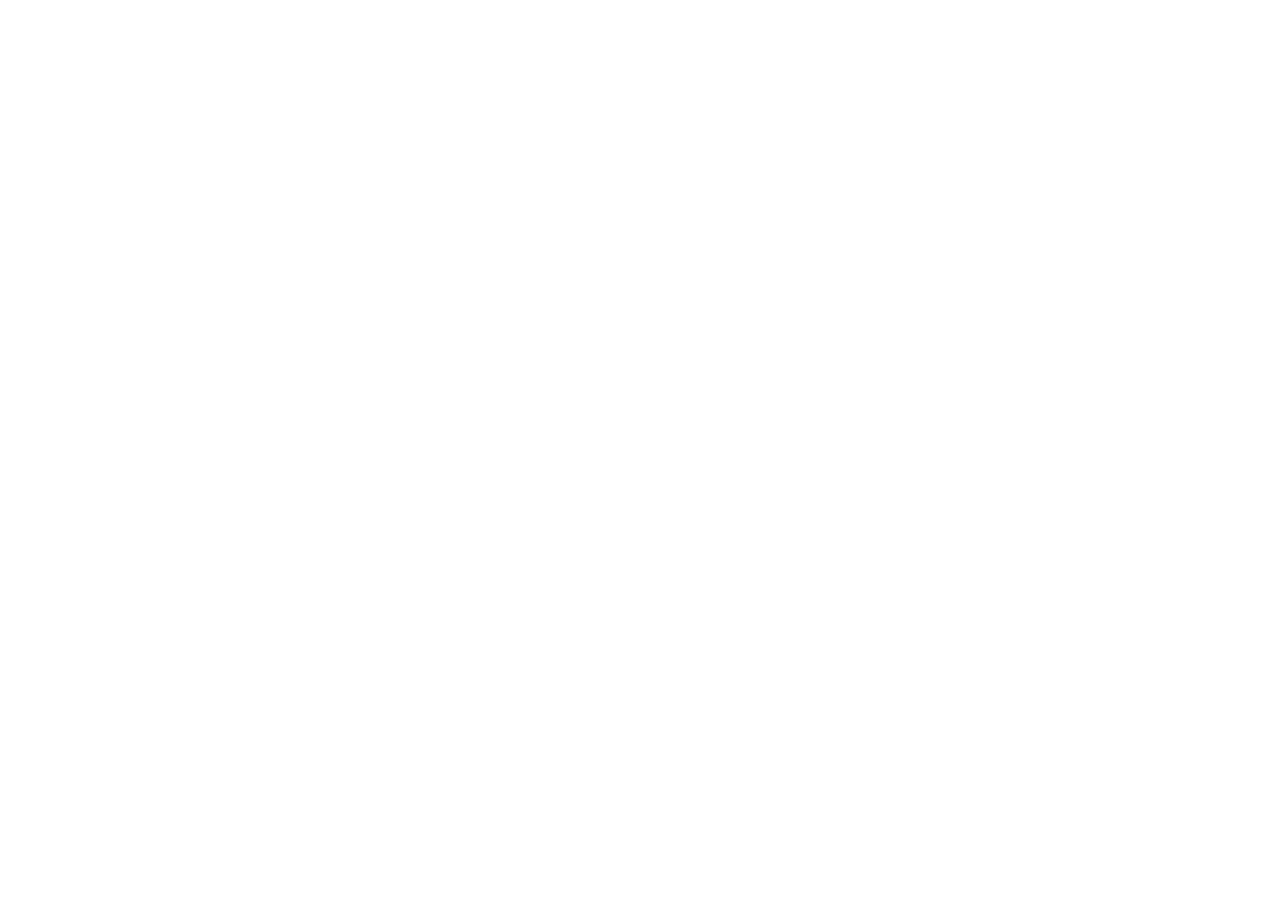
==== Project-2-Newspaper-Layout/newspaper.html @ a394506d "Structure" ====
<!DOCTYPE html>
<html lang="en">
<head>
    <meta charset="UTF-8">
    <meta name="viewport" content="width=device-width, initial-scale=1.0">
    <title>Document</title>
</head>
<body>
    
</body>
</html>
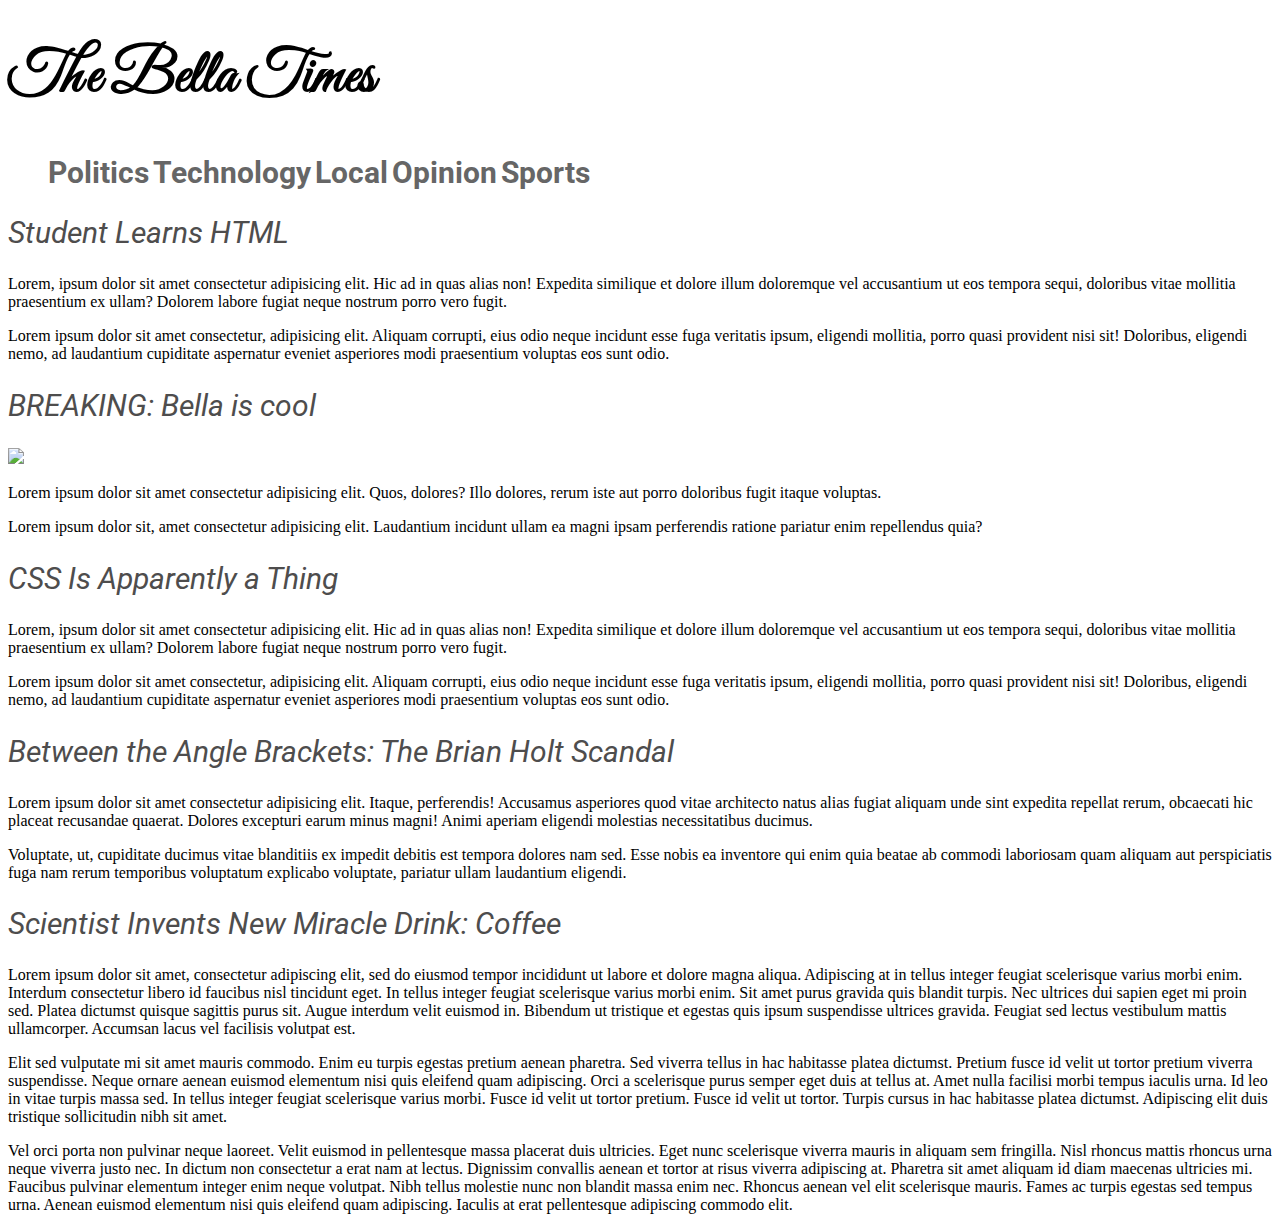
==== commit f6163124: "html finished" ====
--- a/Project-2-Newspaper-Layout/newspaper.html
+++ b/Project-2-Newspaper-Layout/newspaper.html
@@ -3,9 +3,71 @@
 <head>
     <meta charset="UTF-8">
     <meta name="viewport" content="width=device-width, initial-scale=1.0">
-    <title>Document</title>
+
+    <link rel="preconnect" href="https://fonts.googleapis.com"><link rel="preconnect" href="https://fonts.gstatic.com" crossorigin><link href="https://fonts.googleapis.com/css2?family=Great+Vibes&display=swap" rel="stylesheet">
+
+    <link rel="preconnect" href="https://fonts.googleapis.com"><link rel="preconnect" href="https://fonts.gstatic.com" crossorigin><link href="https://fonts.googleapis.com/css2?family=Great+Vibes&family=Roboto:ital,wght@0,100;0,300;0,400;0,500;0,700;0,900;1,100;1,300;1,400;1,500;1,700;1,900&display=swap" rel="stylesheet">
+
+
+    <link rel="stylesheet" href="newspaper.css">
+
+    <title>Newspaper</title>
 </head>
 <body>
+    <div>
+      <div>
+        <h1 class="main-title">The Bella Times</h1>
+      </div>
+
+      <div>
+        <div>
+            
+        </div>
+        <ul>
+            <li class="nav-btn">Politics</li>
+            <li class="nav-btn">Technology</li>
+            <li class="nav-btn">Local</li>
+            <li class="nav-btn">Opinion</li>
+            <li class="nav-btn">Sports</li>
+        </ul>
+      </div>
+
+      <div>
+        <h2 class="head2">Student Learns HTML</h2>
+        <p>Lorem, ipsum dolor sit amet consectetur adipisicing elit. Hic ad in quas alias non! Expedita similique et dolore illum doloremque vel accusantium ut eos tempora sequi, doloribus vitae mollitia praesentium ex ullam? Dolorem labore fugiat neque nostrum porro vero fugit.</p>
+
+        <p>Lorem ipsum dolor sit amet consectetur, adipisicing elit. Aliquam corrupti, eius odio neque incidunt esse fuga veritatis ipsum, eligendi mollitia, porro quasi provident nisi sit! Doloribus, eligendi nemo, ad laudantium cupiditate aspernatur eveniet asperiores modi praesentium voluptas eos sunt odio.</p>
+      </div>
+
+      <div>
+        <h2 class="head2">BREAKING: Bella is cool</h2>
+        <img class="theweeknd" src="https://media.philstar.com/photos/2020/04/26/baby-gil_2020-04-26_15-21-57.jpg">
+        <p>Lorem ipsum dolor sit amet consectetur adipisicing elit. Quos, dolores? Illo dolores, rerum iste aut porro doloribus fugit itaque voluptas.</p>
+        <p>Lorem ipsum dolor sit, amet consectetur adipisicing elit. Laudantium incidunt ullam ea magni ipsam perferendis ratione pariatur enim repellendus quia?</p>
+      </div>
+
+      <div>
+        <h2 class="head2">CSS Is Apparently a Thing</h2>
+        <p>Lorem, ipsum dolor sit amet consectetur adipisicing elit. Hic ad in quas alias non! Expedita similique et dolore illum doloremque vel accusantium ut eos tempora sequi, doloribus vitae mollitia praesentium ex ullam? Dolorem labore fugiat neque nostrum porro vero fugit.</p>
+        <p>Lorem ipsum dolor sit amet consectetur, adipisicing elit. Aliquam corrupti, eius odio neque incidunt esse fuga veritatis ipsum, eligendi mollitia, porro quasi provident nisi sit! Doloribus, eligendi nemo, ad laudantium cupiditate aspernatur eveniet asperiores modi praesentium voluptas eos sunt odio.</p>
+      </div>
+
+      <div>
+        <h2 class="head2">
+            Between the Angle Brackets: The Brian Holt Scandal
+        </h2>
+        <p>Lorem ipsum dolor sit amet consectetur adipisicing elit. Itaque, perferendis! Accusamus asperiores quod vitae architecto natus alias fugiat aliquam unde sint expedita repellat rerum, obcaecati hic placeat recusandae quaerat. Dolores excepturi earum minus magni! Animi aperiam eligendi molestias necessitatibus ducimus.</p>
+        <p>Voluptate, ut, cupiditate ducimus vitae blanditiis ex impedit debitis est tempora dolores nam sed. Esse nobis ea inventore qui enim quia beatae ab commodi laboriosam quam aliquam aut perspiciatis fuga nam rerum temporibus voluptatum explicabo voluptate, pariatur ullam laudantium eligendi.</p>
+      </div>
+
+      <div>
+        <h2 class="head2">Scientist Invents New Miracle Drink: Coffee</h2>
+        <p>Lorem ipsum dolor sit amet, consectetur adipiscing elit, sed do eiusmod tempor incididunt ut labore et dolore magna aliqua. Adipiscing at in tellus integer feugiat scelerisque varius morbi enim. Interdum consectetur libero id faucibus nisl tincidunt eget. In tellus integer feugiat scelerisque varius morbi enim. Sit amet purus gravida quis blandit turpis. Nec ultrices dui sapien eget mi proin sed. Platea dictumst quisque sagittis purus sit. Augue interdum velit euismod in. Bibendum ut tristique et egestas quis ipsum suspendisse ultrices gravida. Feugiat sed lectus vestibulum mattis ullamcorper. Accumsan lacus vel facilisis volutpat est.</p>
+        <p>Elit sed vulputate mi sit amet mauris commodo. Enim eu turpis egestas pretium aenean pharetra. Sed viverra tellus in hac habitasse platea dictumst. Pretium fusce id velit ut tortor pretium viverra suspendisse. Neque ornare aenean euismod elementum nisi quis eleifend quam adipiscing. Orci a scelerisque purus semper eget duis at tellus at. Amet nulla facilisi morbi tempus iaculis urna. Id leo in vitae turpis massa sed. In tellus integer feugiat scelerisque varius morbi. Fusce id velit ut tortor pretium. Fusce id velit ut tortor. Turpis cursus in hac habitasse platea dictumst. Adipiscing elit duis tristique sollicitudin nibh sit amet.</p>
+        <p>Vel orci porta non pulvinar neque laoreet. Velit euismod in pellentesque massa placerat duis ultricies. Eget nunc scelerisque viverra mauris in aliquam sem fringilla. Nisl rhoncus mattis rhoncus urna neque viverra justo nec. In dictum non consectetur a erat nam at lectus. Dignissim convallis aenean et tortor at risus viverra adipiscing at. Pharetra sit amet aliquam id diam maecenas ultricies mi. Faucibus pulvinar elementum integer enim neque volutpat. Nibh tellus molestie nunc non blandit massa enim nec. Rhoncus aenean vel elit scelerisque mauris. Fames ac turpis egestas sed tempus urna. Aenean euismod elementum nisi quis eleifend quam adipiscing. Iaculis at erat pellentesque adipiscing commodo elit.</p>
+
+      </div>
+    </div>
     
 </body>
 </html>--- a/Project-2-Newspaper-Layout/newspaper.css
+++ b/Project-2-Newspaper-Layout/newspaper.css
@@ -0,0 +1,32 @@
+.main-title {
+    font-family: 'Great Vibes', cursive;
+    font-size: 60px;
+}
+
+.nav-btn {
+    font-family: 'Roboto', sans-serif;
+    color: rgb(102, 102, 102);
+    font-size: 30px;
+    font-weight: 700;
+    list-style: none;
+    display: inline-block;
+
+}
+
+.head2 {
+    font-size: 30px;
+    font-family: 'Roboto', sans-serif;
+    font-style: italic;
+    font-weight: 400;
+    color: rgb(78, 77, 77);
+}
+
+p {
+
+}
+
+img {
+    width: 300px;
+}
+
+
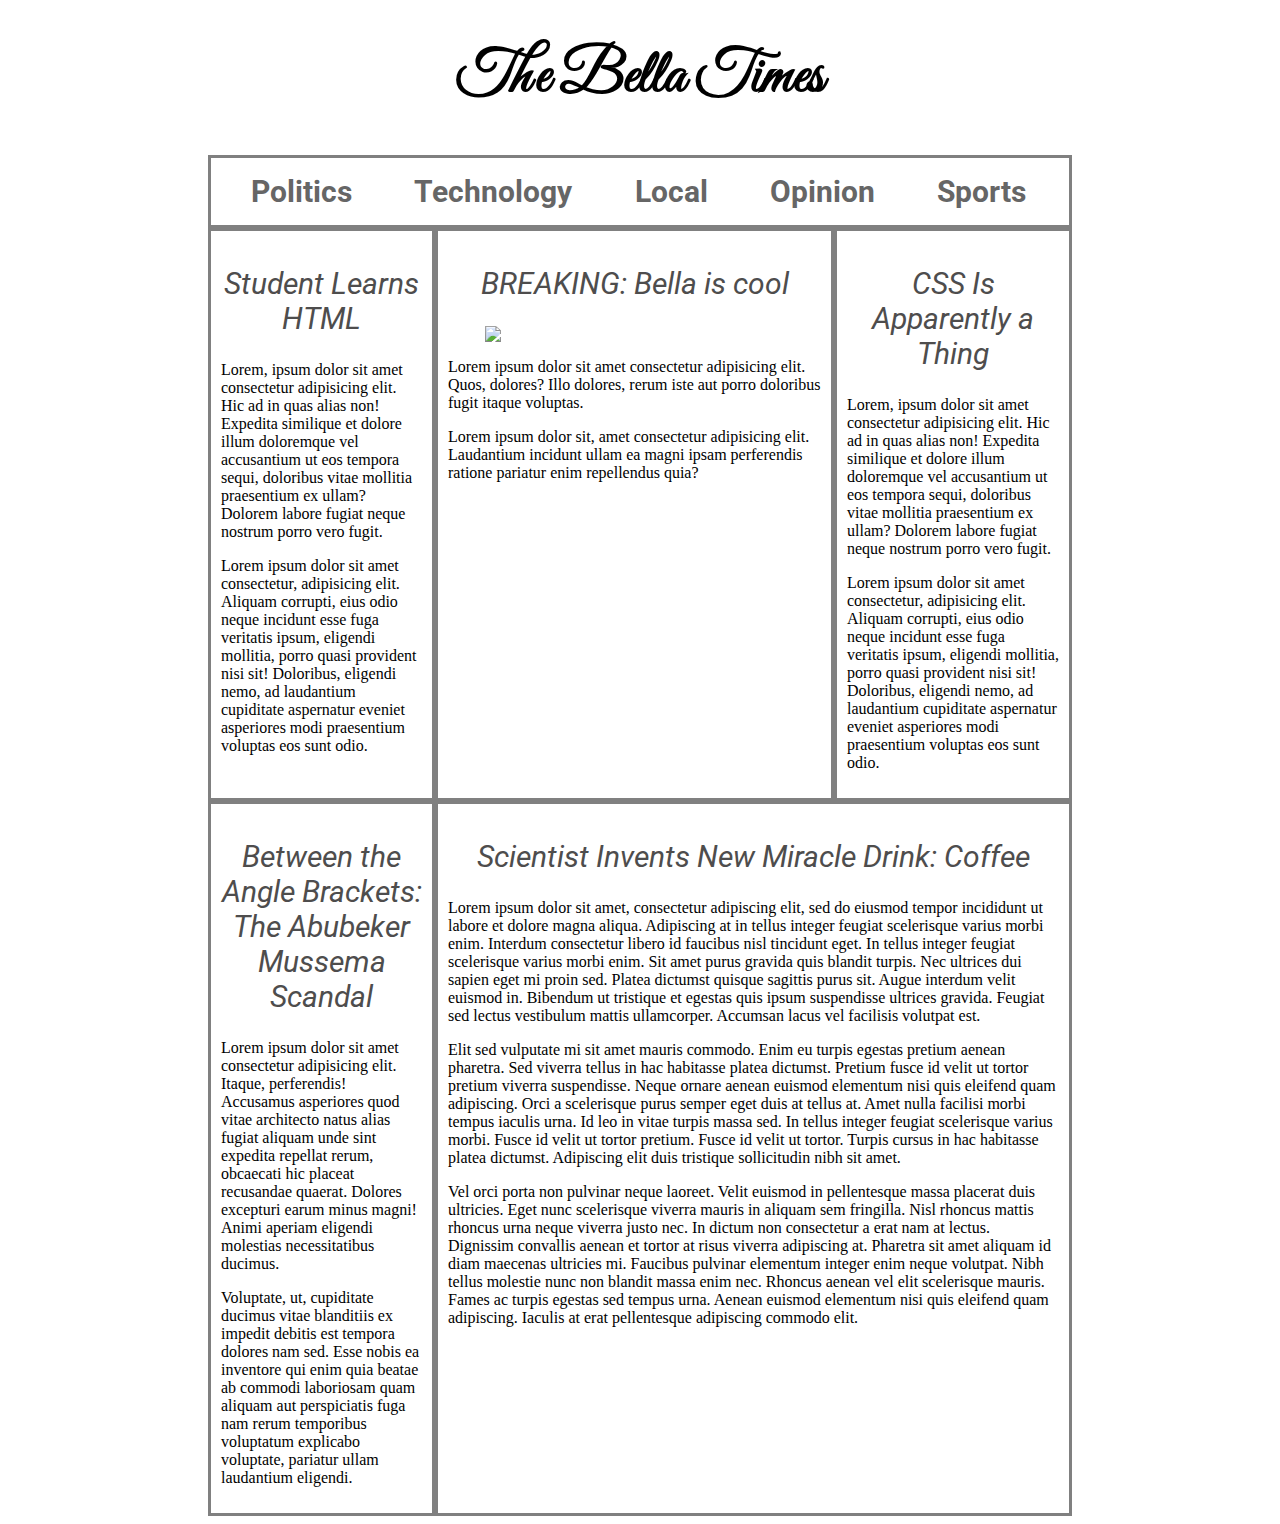
==== commit fe02956a: "Almost" ====
--- a/Project-2-Newspaper-Layout/newspaper.html
+++ b/Project-2-Newspaper-Layout/newspaper.html
@@ -14,53 +14,52 @@
     <title>Newspaper</title>
 </head>
 <body>
-    <div>
-      <div>
-        <h1 class="main-title">The Bella Times</h1>
-      </div>
 
-      <div>
-        <div>
-            
-        </div>
-        <ul>
-            <li class="nav-btn">Politics</li>
-            <li class="nav-btn">Technology</li>
-            <li class="nav-btn">Local</li>
-            <li class="nav-btn">Opinion</li>
-            <li class="nav-btn">Sports</li>
-        </ul>
-      </div>
+  <div class="title-grid">
+    <h1 class="main-title">The Bella Times</h1>
+  </div>
+  
+  <div class="nav-grid">
+    <ul class=nav-bar>
+        <li class="nav-btn">Politics</li>
+        <li class="nav-btn">Technology</li>
+        <li class="nav-btn">Local</li>
+        <li class="nav-btn">Opinion</li>
+        <li class="nav-btn">Sports</li>
+    </ul>
+  </div>
 
-      <div>
+  <div class="pagegrid">
+      
+      <div class="arthicle-1">
         <h2 class="head2">Student Learns HTML</h2>
         <p>Lorem, ipsum dolor sit amet consectetur adipisicing elit. Hic ad in quas alias non! Expedita similique et dolore illum doloremque vel accusantium ut eos tempora sequi, doloribus vitae mollitia praesentium ex ullam? Dolorem labore fugiat neque nostrum porro vero fugit.</p>
 
         <p>Lorem ipsum dolor sit amet consectetur, adipisicing elit. Aliquam corrupti, eius odio neque incidunt esse fuga veritatis ipsum, eligendi mollitia, porro quasi provident nisi sit! Doloribus, eligendi nemo, ad laudantium cupiditate aspernatur eveniet asperiores modi praesentium voluptas eos sunt odio.</p>
       </div>
 
-      <div>
+      <div class="arthicle-2">
         <h2 class="head2">BREAKING: Bella is cool</h2>
         <img class="theweeknd" src="https://media.philstar.com/photos/2020/04/26/baby-gil_2020-04-26_15-21-57.jpg">
         <p>Lorem ipsum dolor sit amet consectetur adipisicing elit. Quos, dolores? Illo dolores, rerum iste aut porro doloribus fugit itaque voluptas.</p>
         <p>Lorem ipsum dolor sit, amet consectetur adipisicing elit. Laudantium incidunt ullam ea magni ipsam perferendis ratione pariatur enim repellendus quia?</p>
       </div>
 
-      <div>
+      <div class="arthicle-3">
         <h2 class="head2">CSS Is Apparently a Thing</h2>
         <p>Lorem, ipsum dolor sit amet consectetur adipisicing elit. Hic ad in quas alias non! Expedita similique et dolore illum doloremque vel accusantium ut eos tempora sequi, doloribus vitae mollitia praesentium ex ullam? Dolorem labore fugiat neque nostrum porro vero fugit.</p>
         <p>Lorem ipsum dolor sit amet consectetur, adipisicing elit. Aliquam corrupti, eius odio neque incidunt esse fuga veritatis ipsum, eligendi mollitia, porro quasi provident nisi sit! Doloribus, eligendi nemo, ad laudantium cupiditate aspernatur eveniet asperiores modi praesentium voluptas eos sunt odio.</p>
       </div>
 
-      <div>
+      <div class="arthicle-4">
         <h2 class="head2">
-            Between the Angle Brackets: The Brian Holt Scandal
+            Between the Angle Brackets: The Abubeker Mussema Scandal
         </h2>
         <p>Lorem ipsum dolor sit amet consectetur adipisicing elit. Itaque, perferendis! Accusamus asperiores quod vitae architecto natus alias fugiat aliquam unde sint expedita repellat rerum, obcaecati hic placeat recusandae quaerat. Dolores excepturi earum minus magni! Animi aperiam eligendi molestias necessitatibus ducimus.</p>
         <p>Voluptate, ut, cupiditate ducimus vitae blanditiis ex impedit debitis est tempora dolores nam sed. Esse nobis ea inventore qui enim quia beatae ab commodi laboriosam quam aliquam aut perspiciatis fuga nam rerum temporibus voluptatum explicabo voluptate, pariatur ullam laudantium eligendi.</p>
       </div>
 
-      <div>
+      <div class="arthicle-5">
         <h2 class="head2">Scientist Invents New Miracle Drink: Coffee</h2>
         <p>Lorem ipsum dolor sit amet, consectetur adipiscing elit, sed do eiusmod tempor incididunt ut labore et dolore magna aliqua. Adipiscing at in tellus integer feugiat scelerisque varius morbi enim. Interdum consectetur libero id faucibus nisl tincidunt eget. In tellus integer feugiat scelerisque varius morbi enim. Sit amet purus gravida quis blandit turpis. Nec ultrices dui sapien eget mi proin sed. Platea dictumst quisque sagittis purus sit. Augue interdum velit euismod in. Bibendum ut tristique et egestas quis ipsum suspendisse ultrices gravida. Feugiat sed lectus vestibulum mattis ullamcorper. Accumsan lacus vel facilisis volutpat est.</p>
         <p>Elit sed vulputate mi sit amet mauris commodo. Enim eu turpis egestas pretium aenean pharetra. Sed viverra tellus in hac habitasse platea dictumst. Pretium fusce id velit ut tortor pretium viverra suspendisse. Neque ornare aenean euismod elementum nisi quis eleifend quam adipiscing. Orci a scelerisque purus semper eget duis at tellus at. Amet nulla facilisi morbi tempus iaculis urna. Id leo in vitae turpis massa sed. In tellus integer feugiat scelerisque varius morbi. Fusce id velit ut tortor pretium. Fusce id velit ut tortor. Turpis cursus in hac habitasse platea dictumst. Adipiscing elit duis tristique sollicitudin nibh sit amet.</p>
--- a/Project-2-Newspaper-Layout/newspaper.css
+++ b/Project-2-Newspaper-Layout/newspaper.css
@@ -1,6 +1,13 @@
+* {
+    box-sizing: border-box;
+  }
+
+
 .main-title {
     font-family: 'Great Vibes', cursive;
     font-size: 60px;
+    text-align: center;
+    
 }
 
 .nav-btn {
@@ -13,12 +20,18 @@
 
 }
 
+.nav-btn:hover {
+    text-decoration: underline;
+}
+
+
 .head2 {
     font-size: 30px;
     font-family: 'Roboto', sans-serif;
     font-style: italic;
     font-weight: 400;
     color: rgb(78, 77, 77);
+    text-align: center;
 }
 
 p {
@@ -27,6 +40,68 @@
 
 img {
     width: 300px;
+    margin: auto;
+    display: block;
+}
+
+.nav-bar {
+    display: flex;
+    width: 95%;
+    justify-content: space-between;
+    
+}
+
+.title-grid {
+    display: block;
+    
+}
+
+.nav-grid {
+    border: 3px solid gray;
+    margin-left: 200px;
+    margin-right: 200px;
+}
+
+.arthicle-1 {
+    border: 3px solid gray;
+    padding: 10px;
+    grid-area: arth1;
+}
+
+.arthicle-2 {
+    border: 3px solid gray;
+    padding: 10px;
+    grid-area: arth2;
+}
+
+.arthicle-3 {
+    border: 3px solid gray;
+    padding: 10px;
+    grid-area: arth3;
+}
+
+.arthicle-4 {
+    border: 3px solid gray;
+    padding: 10px;
+    grid-area: arth4;
+}
+
+.arthicle-5 {
+    border: 3px solid gray;
+    padding: 10px;
+    grid-area: arth5;
+}
+
+.pagegrid {
+    display: grid;
+    margin-left: 200px;
+    margin-right: 200px;
+    grid-template-areas:
+     "arth1 arth2 arth3"
+     "arth4 arth5 arth5";
+    
 }
 
 
+
+
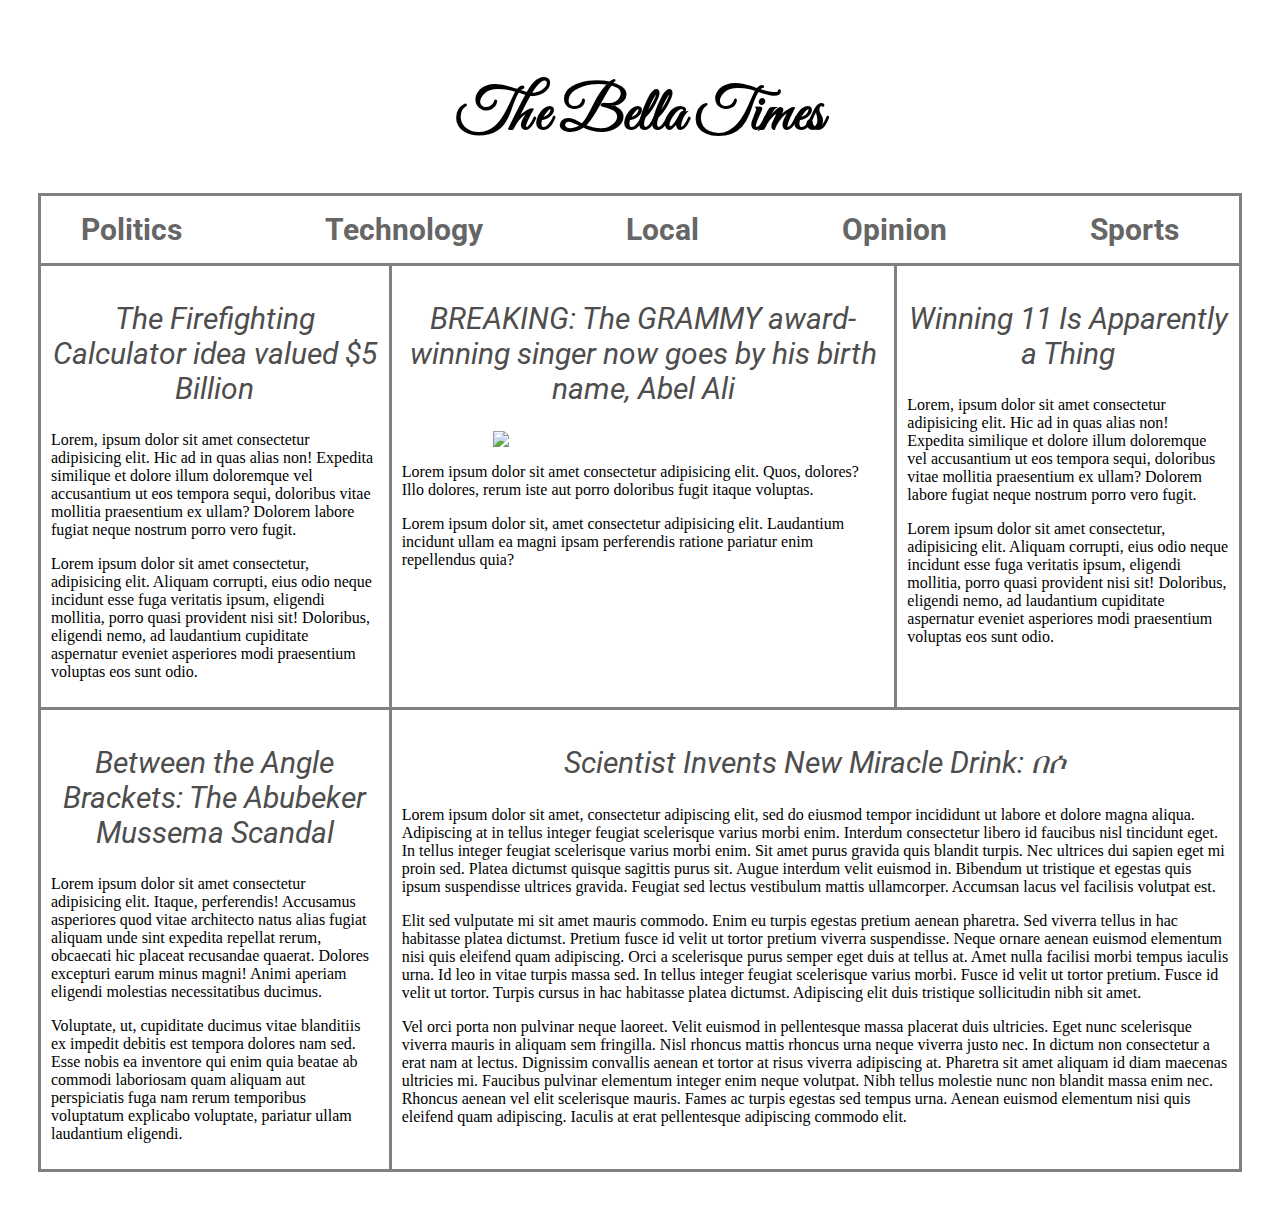
==== commit 347d55dd: "published" ====
--- a/Project-2-Newspaper-Layout/newspaper.html
+++ b/Project-2-Newspaper-Layout/newspaper.html
@@ -14,59 +14,58 @@
     <title>Newspaper</title>
 </head>
 <body>
+  <div class="page">
+    <div class="title-grid">
+      <h1 class="main-title">The Bella Times</h1>
+    </div>
+   
+    <div class="nav-grid">
+      <ul class=nav-bar>
+         <li class="nav-btn">Politics</li>
+         <li class="nav-btn">Technology</li>
+         <li class="nav-btn">Local</li>
+         <li class="nav-btn">Opinion</li>
+         <li class="nav-btn">Sports</li>
+      </ul>
+    </div>
+     
+    <div class="arthicle-1">
+       <h2 class="head2">The Firefighting Calculator idea valued $5 Billion </h2>
+       <p>Lorem, ipsum dolor sit amet consectetur adipisicing elit. Hic ad in quas alias non! Expedita similique et dolore illum doloremque vel accusantium ut eos tempora sequi, doloribus vitae mollitia praesentium ex ullam? Dolorem labore fugiat neque nostrum porro vero fugit.</p>
 
-  <div class="title-grid">
-    <h1 class="main-title">The Bella Times</h1>
+       <p>Lorem ipsum dolor sit amet consectetur, adipisicing elit. Aliquam corrupti, eius odio neque incidunt esse fuga veritatis ipsum, eligendi mollitia, porro quasi provident nisi sit! Doloribus, eligendi nemo, ad laudantium cupiditate aspernatur eveniet asperiores modi praesentium voluptas eos sunt odio.</p>
+    </div>
+
+    <div class="arthicle-2">
+       <h2 class="head2">BREAKING: The GRAMMY award-winning singer now goes by his birth name, Abel Ali</h2>
+       <img class="theweeknd" src="https://media.philstar.com/photos/2020/04/26/baby-gil_2020-04-26_15-21-57.jpg">
+       <p>Lorem ipsum dolor sit amet consectetur adipisicing elit. Quos, dolores? Illo dolores, rerum iste aut porro doloribus fugit itaque voluptas.</p>
+       <p>Lorem ipsum dolor sit, amet consectetur adipisicing elit. Laudantium incidunt ullam ea magni ipsam perferendis ratione pariatur enim repellendus quia?</p>
+    </div>
+
+    <div class="arthicle-3">
+       <h2 class="head2">Winning 11 Is Apparently a Thing</h2>
+       <p>Lorem, ipsum dolor sit amet consectetur adipisicing elit. Hic ad in quas alias non! Expedita similique et dolore illum doloremque vel accusantium ut eos tempora sequi, doloribus vitae mollitia praesentium ex ullam? Dolorem labore fugiat neque nostrum porro vero fugit.</p>
+       <p>Lorem ipsum dolor sit amet consectetur, adipisicing elit. Aliquam corrupti, eius odio neque incidunt esse fuga veritatis ipsum, eligendi mollitia, porro quasi provident nisi sit! Doloribus, eligendi nemo, ad laudantium cupiditate aspernatur eveniet asperiores modi praesentium voluptas eos sunt odio.</p>
+    </div>
+
+    <div class="arthicle-4">
+       <h2 class="head2">
+           Between the Angle Brackets: The Abubeker Mussema Scandal
+       </h2>
+       <p>Lorem ipsum dolor sit amet consectetur adipisicing elit. Itaque, perferendis! Accusamus asperiores quod vitae architecto natus alias fugiat aliquam unde sint expedita repellat rerum, obcaecati hic placeat recusandae quaerat. Dolores excepturi earum minus magni! Animi aperiam eligendi molestias necessitatibus ducimus.</p>
+       <p>Voluptate, ut, cupiditate ducimus vitae blanditiis ex impedit debitis est tempora dolores nam sed. Esse nobis ea inventore qui enim quia beatae ab commodi laboriosam quam aliquam aut perspiciatis fuga nam rerum temporibus voluptatum explicabo voluptate, pariatur ullam laudantium eligendi.</p>
+    </div>
+
+    <div class="arthicle-5">
+       <h2 class="head2">Scientist Invents New Miracle Drink: በሶ </h2>
+       <p>Lorem ipsum dolor sit amet, consectetur adipiscing elit, sed do eiusmod tempor incididunt ut labore et dolore magna aliqua. Adipiscing at in tellus integer feugiat scelerisque varius morbi enim. Interdum consectetur libero id faucibus nisl tincidunt eget. In tellus integer feugiat scelerisque varius morbi enim. Sit amet purus gravida quis blandit turpis. Nec ultrices dui sapien eget mi proin sed. Platea dictumst quisque sagittis purus sit. Augue interdum velit euismod in. Bibendum ut tristique et egestas quis ipsum suspendisse ultrices gravida. Feugiat sed lectus vestibulum mattis ullamcorper. Accumsan lacus vel facilisis volutpat est.</p>
+       <p>Elit sed vulputate mi sit amet mauris commodo. Enim eu turpis egestas pretium aenean pharetra. Sed viverra tellus in hac habitasse platea dictumst. Pretium fusce id velit ut tortor pretium viverra suspendisse. Neque ornare aenean euismod elementum nisi quis eleifend quam adipiscing. Orci a scelerisque purus semper eget duis at tellus at. Amet nulla facilisi morbi tempus iaculis urna. Id leo in vitae turpis massa sed. In tellus integer feugiat scelerisque varius morbi. Fusce id velit ut tortor pretium. Fusce id velit ut tortor. Turpis cursus in hac habitasse platea dictumst. Adipiscing elit duis tristique sollicitudin nibh sit amet.</p>
+       <p>Vel orci porta non pulvinar neque laoreet. Velit euismod in pellentesque massa placerat duis ultricies. Eget nunc scelerisque viverra mauris in aliquam sem fringilla. Nisl rhoncus mattis rhoncus urna neque viverra justo nec. In dictum non consectetur a erat nam at lectus. Dignissim convallis aenean et tortor at risus viverra adipiscing at. Pharetra sit amet aliquam id diam maecenas ultricies mi. Faucibus pulvinar elementum integer enim neque volutpat. Nibh tellus molestie nunc non blandit massa enim nec. Rhoncus aenean vel elit scelerisque mauris. Fames ac turpis egestas sed tempus urna. Aenean euismod elementum nisi quis eleifend quam adipiscing. Iaculis at erat pellentesque adipiscing commodo elit.</p>
+
+    </div>
   </div>
-  
-  <div class="nav-grid">
-    <ul class=nav-bar>
-        <li class="nav-btn">Politics</li>
-        <li class="nav-btn">Technology</li>
-        <li class="nav-btn">Local</li>
-        <li class="nav-btn">Opinion</li>
-        <li class="nav-btn">Sports</li>
-    </ul>
-  </div>
-
-  <div class="pagegrid">
       
-      <div class="arthicle-1">
-        <h2 class="head2">Student Learns HTML</h2>
-        <p>Lorem, ipsum dolor sit amet consectetur adipisicing elit. Hic ad in quas alias non! Expedita similique et dolore illum doloremque vel accusantium ut eos tempora sequi, doloribus vitae mollitia praesentium ex ullam? Dolorem labore fugiat neque nostrum porro vero fugit.</p>
-
-        <p>Lorem ipsum dolor sit amet consectetur, adipisicing elit. Aliquam corrupti, eius odio neque incidunt esse fuga veritatis ipsum, eligendi mollitia, porro quasi provident nisi sit! Doloribus, eligendi nemo, ad laudantium cupiditate aspernatur eveniet asperiores modi praesentium voluptas eos sunt odio.</p>
-      </div>
-
-      <div class="arthicle-2">
-        <h2 class="head2">BREAKING: Bella is cool</h2>
-        <img class="theweeknd" src="https://media.philstar.com/photos/2020/04/26/baby-gil_2020-04-26_15-21-57.jpg">
-        <p>Lorem ipsum dolor sit amet consectetur adipisicing elit. Quos, dolores? Illo dolores, rerum iste aut porro doloribus fugit itaque voluptas.</p>
-        <p>Lorem ipsum dolor sit, amet consectetur adipisicing elit. Laudantium incidunt ullam ea magni ipsam perferendis ratione pariatur enim repellendus quia?</p>
-      </div>
-
-      <div class="arthicle-3">
-        <h2 class="head2">CSS Is Apparently a Thing</h2>
-        <p>Lorem, ipsum dolor sit amet consectetur adipisicing elit. Hic ad in quas alias non! Expedita similique et dolore illum doloremque vel accusantium ut eos tempora sequi, doloribus vitae mollitia praesentium ex ullam? Dolorem labore fugiat neque nostrum porro vero fugit.</p>
-        <p>Lorem ipsum dolor sit amet consectetur, adipisicing elit. Aliquam corrupti, eius odio neque incidunt esse fuga veritatis ipsum, eligendi mollitia, porro quasi provident nisi sit! Doloribus, eligendi nemo, ad laudantium cupiditate aspernatur eveniet asperiores modi praesentium voluptas eos sunt odio.</p>
-      </div>
-
-      <div class="arthicle-4">
-        <h2 class="head2">
-            Between the Angle Brackets: The Abubeker Mussema Scandal
-        </h2>
-        <p>Lorem ipsum dolor sit amet consectetur adipisicing elit. Itaque, perferendis! Accusamus asperiores quod vitae architecto natus alias fugiat aliquam unde sint expedita repellat rerum, obcaecati hic placeat recusandae quaerat. Dolores excepturi earum minus magni! Animi aperiam eligendi molestias necessitatibus ducimus.</p>
-        <p>Voluptate, ut, cupiditate ducimus vitae blanditiis ex impedit debitis est tempora dolores nam sed. Esse nobis ea inventore qui enim quia beatae ab commodi laboriosam quam aliquam aut perspiciatis fuga nam rerum temporibus voluptatum explicabo voluptate, pariatur ullam laudantium eligendi.</p>
-      </div>
-
-      <div class="arthicle-5">
-        <h2 class="head2">Scientist Invents New Miracle Drink: Coffee</h2>
-        <p>Lorem ipsum dolor sit amet, consectetur adipiscing elit, sed do eiusmod tempor incididunt ut labore et dolore magna aliqua. Adipiscing at in tellus integer feugiat scelerisque varius morbi enim. Interdum consectetur libero id faucibus nisl tincidunt eget. In tellus integer feugiat scelerisque varius morbi enim. Sit amet purus gravida quis blandit turpis. Nec ultrices dui sapien eget mi proin sed. Platea dictumst quisque sagittis purus sit. Augue interdum velit euismod in. Bibendum ut tristique et egestas quis ipsum suspendisse ultrices gravida. Feugiat sed lectus vestibulum mattis ullamcorper. Accumsan lacus vel facilisis volutpat est.</p>
-        <p>Elit sed vulputate mi sit amet mauris commodo. Enim eu turpis egestas pretium aenean pharetra. Sed viverra tellus in hac habitasse platea dictumst. Pretium fusce id velit ut tortor pretium viverra suspendisse. Neque ornare aenean euismod elementum nisi quis eleifend quam adipiscing. Orci a scelerisque purus semper eget duis at tellus at. Amet nulla facilisi morbi tempus iaculis urna. Id leo in vitae turpis massa sed. In tellus integer feugiat scelerisque varius morbi. Fusce id velit ut tortor pretium. Fusce id velit ut tortor. Turpis cursus in hac habitasse platea dictumst. Adipiscing elit duis tristique sollicitudin nibh sit amet.</p>
-        <p>Vel orci porta non pulvinar neque laoreet. Velit euismod in pellentesque massa placerat duis ultricies. Eget nunc scelerisque viverra mauris in aliquam sem fringilla. Nisl rhoncus mattis rhoncus urna neque viverra justo nec. In dictum non consectetur a erat nam at lectus. Dignissim convallis aenean et tortor at risus viverra adipiscing at. Pharetra sit amet aliquam id diam maecenas ultricies mi. Faucibus pulvinar elementum integer enim neque volutpat. Nibh tellus molestie nunc non blandit massa enim nec. Rhoncus aenean vel elit scelerisque mauris. Fames ac turpis egestas sed tempus urna. Aenean euismod elementum nisi quis eleifend quam adipiscing. Iaculis at erat pellentesque adipiscing commodo elit.</p>
-
-      </div>
-    </div>
     
 </body>
 </html>--- a/Project-2-Newspaper-Layout/newspaper.css
+++ b/Project-2-Newspaper-Layout/newspaper.css
@@ -1,6 +1,10 @@
 * {
     box-sizing: border-box;
   }
+
+body {
+padding: 30px;
+}
 
 
 .main-title {
@@ -53,51 +57,59 @@
 
 .title-grid {
     display: block;
+    grid-area: title-grid;
     
 }
 
 .nav-grid {
     border: 3px solid gray;
-    margin-left: 200px;
-    margin-right: 200px;
+    display: block;
+    grid-area: nav-grid;
 }
 
 .arthicle-1 {
-    border: 3px solid gray;
+    border-left: 3px solid gray;
     padding: 10px;
     grid-area: arth1;
+    
 }
 
 .arthicle-2 {
-    border: 3px solid gray;
+    border-left: 3px solid gray;
     padding: 10px;
     grid-area: arth2;
+
 }
 
 .arthicle-3 {
     border: 3px solid gray;
     padding: 10px;
     grid-area: arth3;
+    border-top: none;
+    border-bottom: none;
 }
 
 .arthicle-4 {
     border: 3px solid gray;
     padding: 10px;
     grid-area: arth4;
+    border-right: none;
+    
 }
 
 .arthicle-5 {
     border: 3px solid gray;
     padding: 10px;
     grid-area: arth5;
+    
 }
 
-.pagegrid {
+.page {
     display: grid;
-    margin-left: 200px;
-    margin-right: 200px;
     grid-template-areas:
-     "arth1 arth2 arth3"
+     "title-grid title-grid title-grid"
+     "nav-grid nav-grid nav-grid"
+    "arth1 arth2 arth3"
      "arth4 arth5 arth5";
     
 }
